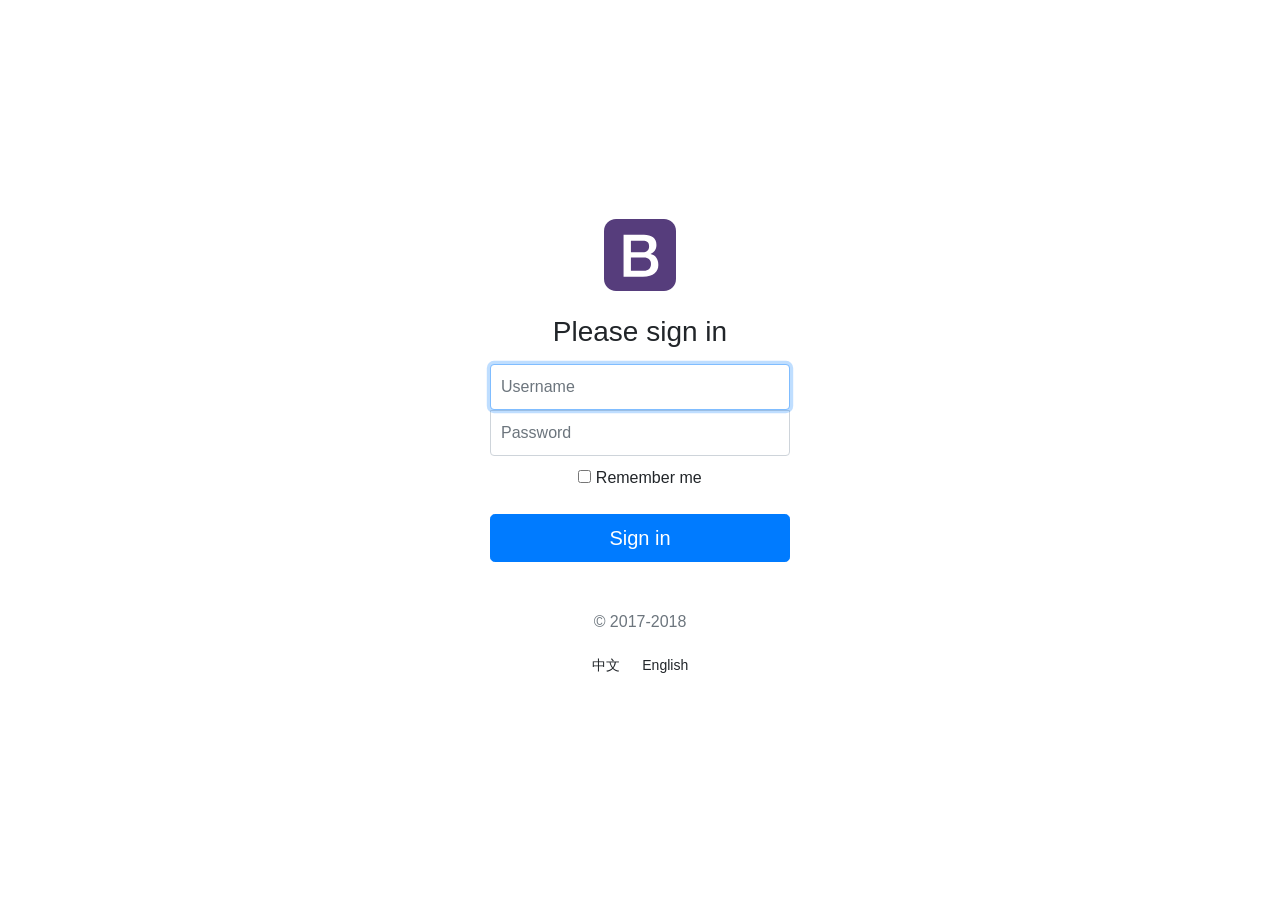
==== src/main/resources/static/index.html @ ae2e7ff7 "代码分支备份" ====
<!DOCTYPE html>
<html lang="en">
	<head>
		<meta http-equiv="Content-Type" content="text/html; charset=UTF-8">
		<meta name="viewport" content="width=device-width, initial-scale=1, shrink-to-fit=no">
		<meta name="description" content="">
		<meta name="author" content="">
		<title>Signin Template for Bootstrap</title>
		<!-- Bootstrap core CSS -->
		<link href="asserts/css/bootstrap.min.css" rel="stylesheet">
		<!-- Custom styles for this template -->
		<link href="asserts/css/signin.css" rel="stylesheet">
	</head>

	<body class="text-center">
		<form class="form-signin" action="dashboard.html">
			<img class="mb-4" src="asserts/img/bootstrap-solid.svg" alt="" width="72" height="72">
			<h1 class="h3 mb-3 font-weight-normal">Please sign in</h1>
			<label class="sr-only">Username</label>
			<input type="text" class="form-control" placeholder="Username" required="" autofocus="">
			<label class="sr-only">Password</label>
			<input type="password" class="form-control" placeholder="Password" required="">
			<div class="checkbox mb-3">
				<label>
          <input type="checkbox" value="remember-me"> Remember me
        </label>
			</div>
			<button class="btn btn-lg btn-primary btn-block" type="submit">Sign in</button>
			<p class="mt-5 mb-3 text-muted">© 2017-2018</p>
			<a class="btn btn-sm">中文</a>
			<a class="btn btn-sm">English</a>
		</form>

	</body>

</html>
---- src/main/resources/static/asserts/css/signin.css ----
html,
body {
  height: 100%;
}

body {
  display: -ms-flexbox;
  display: -webkit-box;
  display: flex;
  -ms-flex-align: center;
  -ms-flex-pack: center;
  -webkit-box-align: center;
  align-items: center;
  -webkit-box-pack: center;
  justify-content: center;
  padding-top: 40px;
  padding-bottom: 40px;
  /*background-color: #f5f5f5;*/
}

.form-signin {
  width: 100%;
  max-width: 330px;
  padding: 15px;
  margin: 0 auto;
}
.form-signin .checkbox {
  font-weight: 400;
}
.form-signin .form-control {
  position: relative;
  box-sizing: border-box;
  height: auto;
  padding: 10px;
  font-size: 16px;
}
.form-signin .form-control:focus {
  z-index: 2;
}
.form-signin input[type="email"] {
  margin-bottom: -1px;
  border-bottom-right-radius: 0;
  border-bottom-left-radius: 0;
}
.form-signin input[type="password"] {
  margin-bottom: 10px;
  border-top-left-radius: 0;
  border-top-right-radius: 0;
}
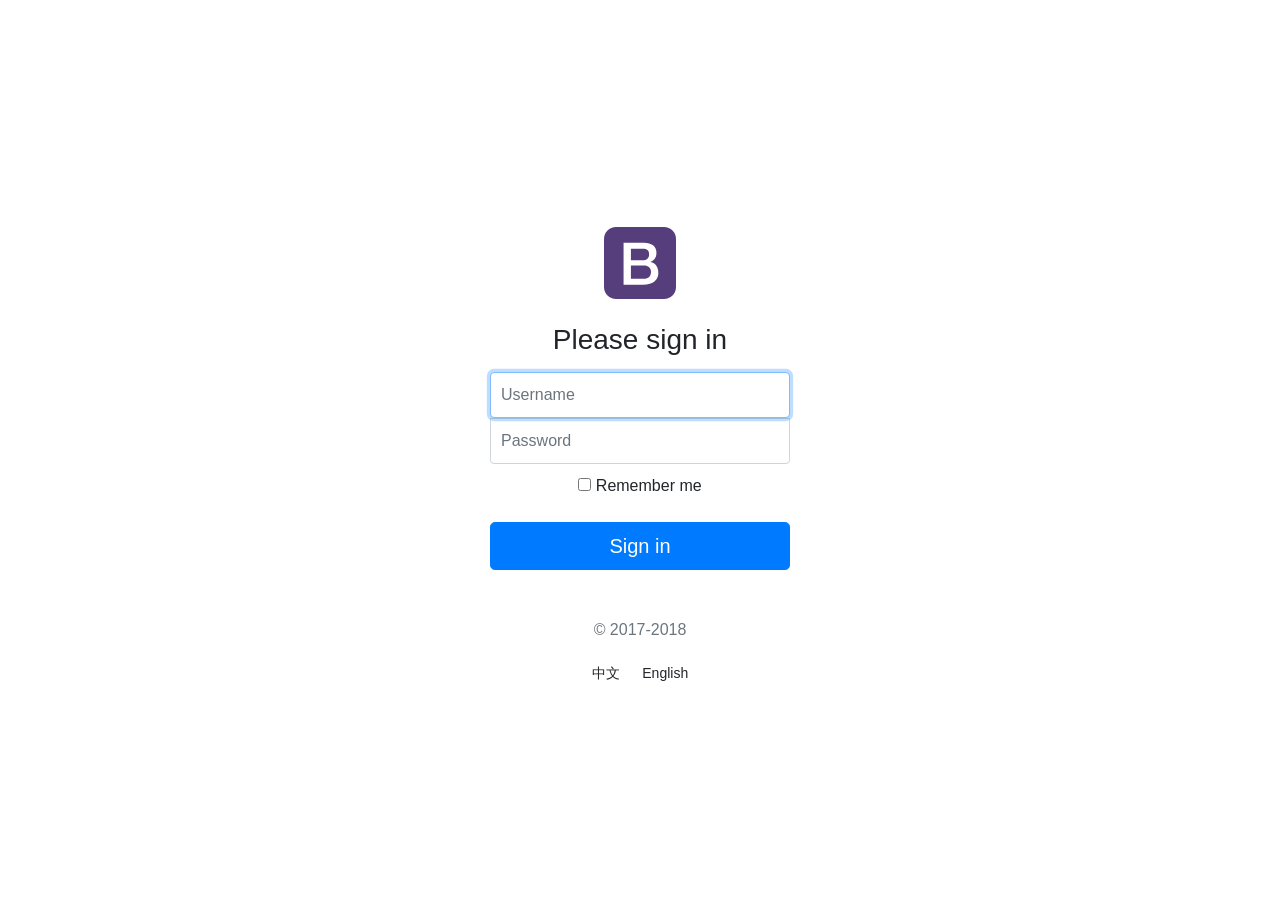
==== commit 02610e15: "首页登陆成功" ====
--- a/src/main/resources/static/index.html
+++ b/src/main/resources/static/index.html
@@ -1,36 +1,94 @@
 <!DOCTYPE html>
-<html lang="en">
-	<head>
-		<meta http-equiv="Content-Type" content="text/html; charset=UTF-8">
-		<meta name="viewport" content="width=device-width, initial-scale=1, shrink-to-fit=no">
-		<meta name="description" content="">
-		<meta name="author" content="">
-		<title>Signin Template for Bootstrap</title>
-		<!-- Bootstrap core CSS -->
-		<link href="asserts/css/bootstrap.min.css" rel="stylesheet">
-		<!-- Custom styles for this template -->
-		<link href="asserts/css/signin.css" rel="stylesheet">
-	</head>
+<html lang="en" xmlns:th="http://www.w3.org/1999/xhtml">
+<head>
+    <meta http-equiv="Content-Type" content="text/html; charset=UTF-8">
+    <meta name="viewport" content="width=device-width, initial-scale=1, shrink-to-fit=no">
+    <meta name="description" content="">
+    <meta name="author" content="">
+    <title>Signin Template for Bootstrap</title>
+    <!-- Bootstrap core CSS -->
+    <link href="asserts/css/bootstrap.min.css" rel="stylesheet">
+    <!-- Custom styles for this template -->
+    <link href="asserts/css/signin.css" rel="stylesheet">
+</head>
 
-	<body class="text-center">
-		<form class="form-signin" action="dashboard.html">
-			<img class="mb-4" src="asserts/img/bootstrap-solid.svg" alt="" width="72" height="72">
-			<h1 class="h3 mb-3 font-weight-normal">Please sign in</h1>
-			<label class="sr-only">Username</label>
-			<input type="text" class="form-control" placeholder="Username" required="" autofocus="">
-			<label class="sr-only">Password</label>
-			<input type="password" class="form-control" placeholder="Password" required="">
-			<div class="checkbox mb-3">
-				<label>
-          <input type="checkbox" value="remember-me"> Remember me
+<body class="text-center">
+<!--dashboard.html-->
+<form class="form-signin" action="" th:action="@{/pploginbyhtml}" method="put">
+    <p style="color: red;" th:text="${msg}" th:if="${not #strings.isEmpty(msg)}"></p>
+    <img class="mb-4" src="asserts/img/bootstrap-solid.svg" alt="" width="72" height="72">
+    <h1 class="h3 mb-3 font-weight-normal">Please sign in</h1>
+    <label class="sr-only">Username</label>
+    <input type="text" class="form-control" id="Username" placeholder="Username" required="" autofocus="">
+    <label class="sr-only">Password</label>
+    <input type="password" class="form-control"id="Password" placeholder="Password" required="">
+    <div class="checkbox mb-3">
+        <label>
+            <input type="checkbox" value="remember-me"> Remember me
         </label>
-			</div>
-			<button class="btn btn-lg btn-primary btn-block" type="submit">Sign in</button>
-			<p class="mt-5 mb-3 text-muted">© 2017-2018</p>
-			<a class="btn btn-sm">中文</a>
-			<a class="btn btn-sm">English</a>
-		</form>
+    </div>
+    <button class="btn btn-lg btn-primary btn-block" type="button"  id="btnAdd" onclick="submit()">Sign in</button>
+    <p class="mt-5 mb-3 text-muted">© 2017-2018</p>
+    <a class="btn btn-sm">中文</a>
+    <a class="btn btn-sm">English</a>
+</form>
+<script src="js/jquery-3.3.1.js" type="text/javascript" charset="utf-8"></script>
+<!--相对路径-->
+<script type="text/javascript" src="../js/jquery-1.9.1.js" type="text/javascript"></script>
+<script type="text/javascript" src="js/jquery-1.9.1.js"></script>
+<script type="text/javascript" src="js/common.js"></script>
 
-	</body>
 
-</html>+</body>
+<script type="text/javascript">
+    var btnAdd = document.getElementById("btnAdd");
+    btnAdd.onclick = function () {
+        var result = document.getElementById("Username").value;
+        var password = document.getElementById("Password").value;
+        console.log('result' + result);
+        console.log('password' + password);
+        $.ajax({
+            url: "/pploginbyhtml",
+            type: "PUT",
+            datatype: "json",
+            data: {
+                "username": result,
+                "password": password,
+            },
+            success: function (res) {
+                console.log("！！！！！" + res.toString())
+                console.log("！！！！！" + res.code)
+                console.log("！！！！！" +res.data.message)
+                console.log("！！！！！" + JSON.stringify(res))
+
+
+                if (res.code === 0) {
+                    console.log("！res" + res)
+                    window.location.href = '/dashboard.html';
+                }
+            }
+
+        }).done.fail(function () {
+            alert('请查看数据失败')
+            const errlogger = log4js.getLogger('请查看数据失败')
+        })
+        if (result == "") {
+            alert("用户名不能为空");
+            return false;
+        }
+        if (password == "") {
+            alert("密码不能为空");
+            return false;
+        } else {
+            alert("成功");
+            const errlogger = log4js.getLogger('"成功"')
+            window.location.href = '/dashboard.html';
+            return dashboard.html;
+        }
+    }
+
+</script>
+
+</html>
+
+
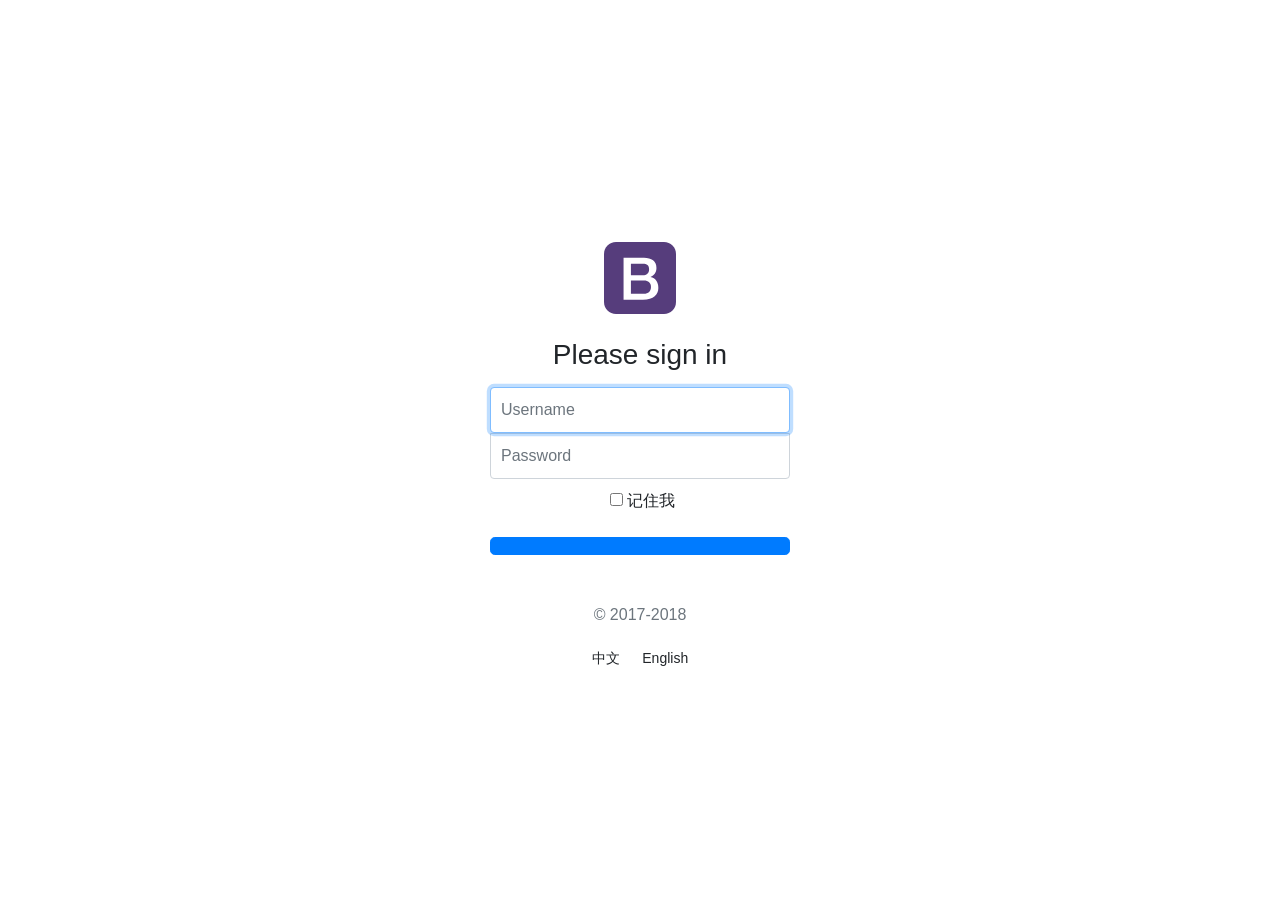
==== commit c9541b7f: "2022.12.23.20.50 缺少 web页面但是可以运行" ====
--- a/src/main/resources/static/index.html
+++ b/src/main/resources/static/index.html
@@ -1,5 +1,7 @@
 <!DOCTYPE html>
 <html lang="en" xmlns:th="http://www.w3.org/1999/xhtml">
+<html xmlns:th="http://www.thymeleaf.org">
+<html lang="en" xmlns:th="http://www.thymeleaf.org">
 <head>
     <meta http-equiv="Content-Type" content="text/html; charset=UTF-8">
     <meta name="viewport" content="width=device-width, initial-scale=1, shrink-to-fit=no">
@@ -15,22 +17,23 @@
 <body class="text-center">
 <!--dashboard.html-->
 <form class="form-signin" action="" th:action="@{/pploginbyhtml}" method="put">
-    <p style="color: red;" th:text="${msg}" th:if="${not #strings.isEmpty(msg)}"></p>
+    <p style="color: red" th:text="${msg}"></p>
     <img class="mb-4" src="asserts/img/bootstrap-solid.svg" alt="" width="72" height="72">
-    <h1 class="h3 mb-3 font-weight-normal">Please sign in</h1>
-    <label class="sr-only">Username</label>
+    <h1 class="h3 mb-3 font-weight-normal" th:text="#{login.tip}">Please sign in</h1>
+    <label class="sr-only"  th:text="#{login.username} ">Username</label>
     <input type="text" class="form-control" id="Username" placeholder="Username" required="" autofocus="">
-    <label class="sr-only">Password</label>
+    <label class="sr-only"  th:placeholder="#{login.password}">Password</label>
     <input type="password" class="form-control"id="Password" placeholder="Password" required="">
     <div class="checkbox mb-3">
+        <label th:text="#{login.tip}"></label>
         <label>
-            <input type="checkbox" value="remember-me"> Remember me
+            <input type="checkbox" value="remember-me" th:value="#{login.remember}"> 记住我
         </label>
     </div>
-    <button class="btn btn-lg btn-primary btn-block" type="button"  id="btnAdd" onclick="submit()">Sign in</button>
+    <button class="btn btn-lg btn-primary btn-block" type="button"  id="btnAdd" onclick="submit()", th:text="#{login.btn}"></button>
     <p class="mt-5 mb-3 text-muted">© 2017-2018</p>
-    <a class="btn btn-sm">中文</a>
-    <a class="btn btn-sm">English</a>
+    <a class="btn btn-sm" th:href="@{/(l='zh_CN')}">中文</a>
+    <a class="btn btn-sm" th:href="@{/(l='zh_US')}">English</a>
 </form>
 <script src="js/jquery-3.3.1.js" type="text/javascript" charset="utf-8"></script>
 <!--相对路径-->
@@ -60,11 +63,15 @@
                 console.log("！！！！！" + res.code)
                 console.log("！！！！！" +res.data.message)
                 console.log("！！！！！" + JSON.stringify(res))
-
-
+                console.log("！！！！！" + JSON.stringify(res).valueOf())
+               var str_pretty1 = JSON.stringify(res)
+                console.log("AAAAA" + JSON.parse(str_pretty1).data)
+                var titledata=JSON.parse(str_pretty1).data;
                 if (res.code === 0) {
                     console.log("！res" + res)
                     window.location.href = '/dashboard.html';
+                }else if(res.code ===99){
+                    alert(titledata)
                 }
             }
 
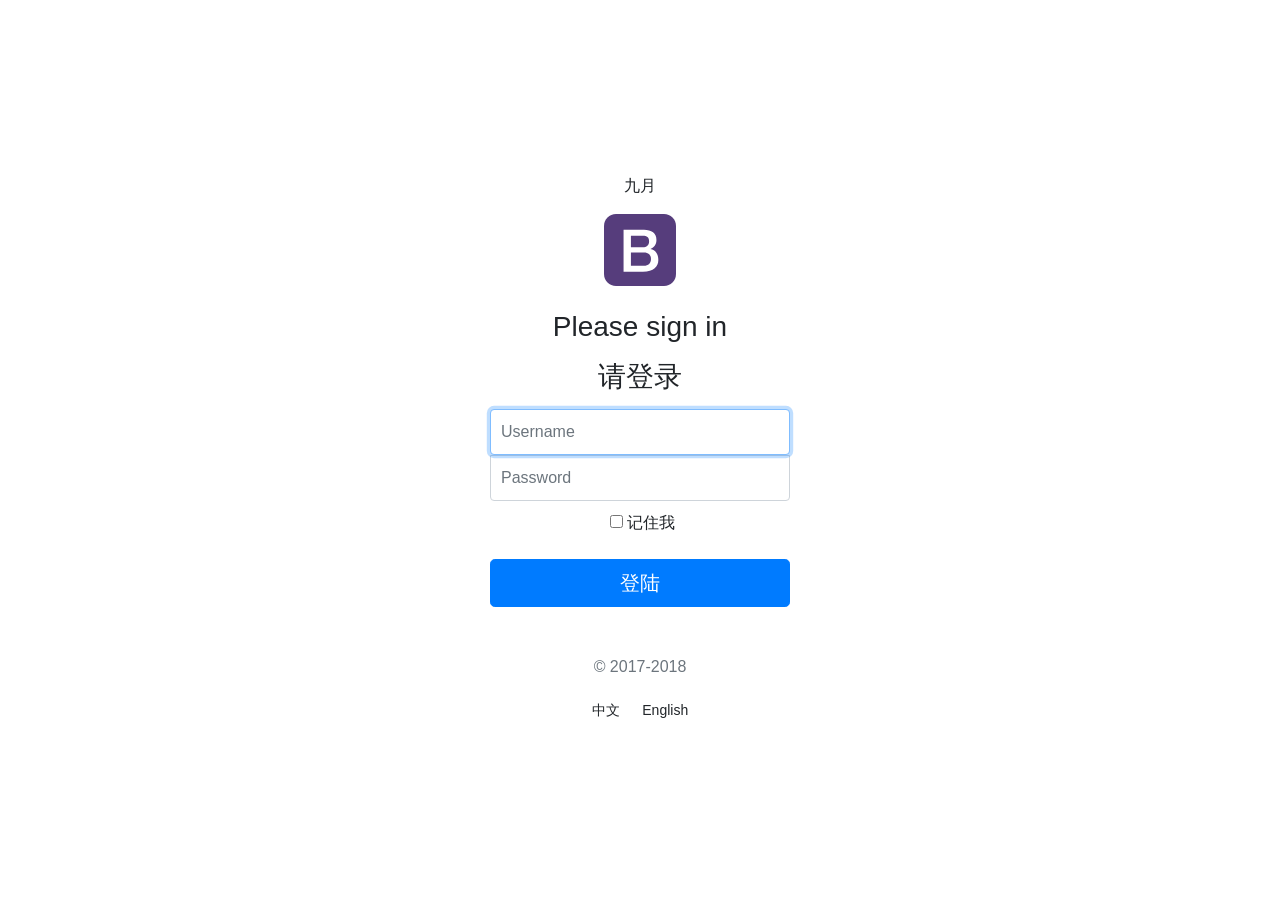
==== commit 82190a6d: "2023.2.10 mapper文件和服务" ====
--- a/src/main/resources/static/index.html
+++ b/src/main/resources/static/index.html
@@ -17,9 +17,11 @@
 <body class="text-center">
 <!--dashboard.html-->
 <form class="form-signin" action="" th:action="@{/pploginbyhtml}" method="put">
+    <span th:text="|欢迎您，${login.tip}|">九月</span>
     <p style="color: red" th:text="${msg}"></p>
     <img class="mb-4" src="asserts/img/bootstrap-solid.svg" alt="" width="72" height="72">
     <h1 class="h3 mb-3 font-weight-normal" th:text="#{login.tip}">Please sign in</h1>
+    <h1 class="h3 mb-3 font-weight-normal" th:text="#{login.tip}">请登录</h1>
     <label class="sr-only"  th:text="#{login.username} ">Username</label>
     <input type="text" class="form-control" id="Username" placeholder="Username" required="" autofocus="">
     <label class="sr-only"  th:placeholder="#{login.password}">Password</label>
@@ -30,7 +32,7 @@
             <input type="checkbox" value="remember-me" th:value="#{login.remember}"> 记住我
         </label>
     </div>
-    <button class="btn btn-lg btn-primary btn-block" type="button"  id="btnAdd" onclick="submit()", th:text="#{login.btn}"></button>
+    <button class="btn btn-lg btn-primary btn-block" type="button"  id="btnAdd" onclick="submit()", th:text="#{login.btn}">登陆</button>
     <p class="mt-5 mb-3 text-muted">© 2017-2018</p>
     <a class="btn btn-sm" th:href="@{/(l='zh_CN')}">中文</a>
     <a class="btn btn-sm" th:href="@{/(l='zh_US')}">English</a>
